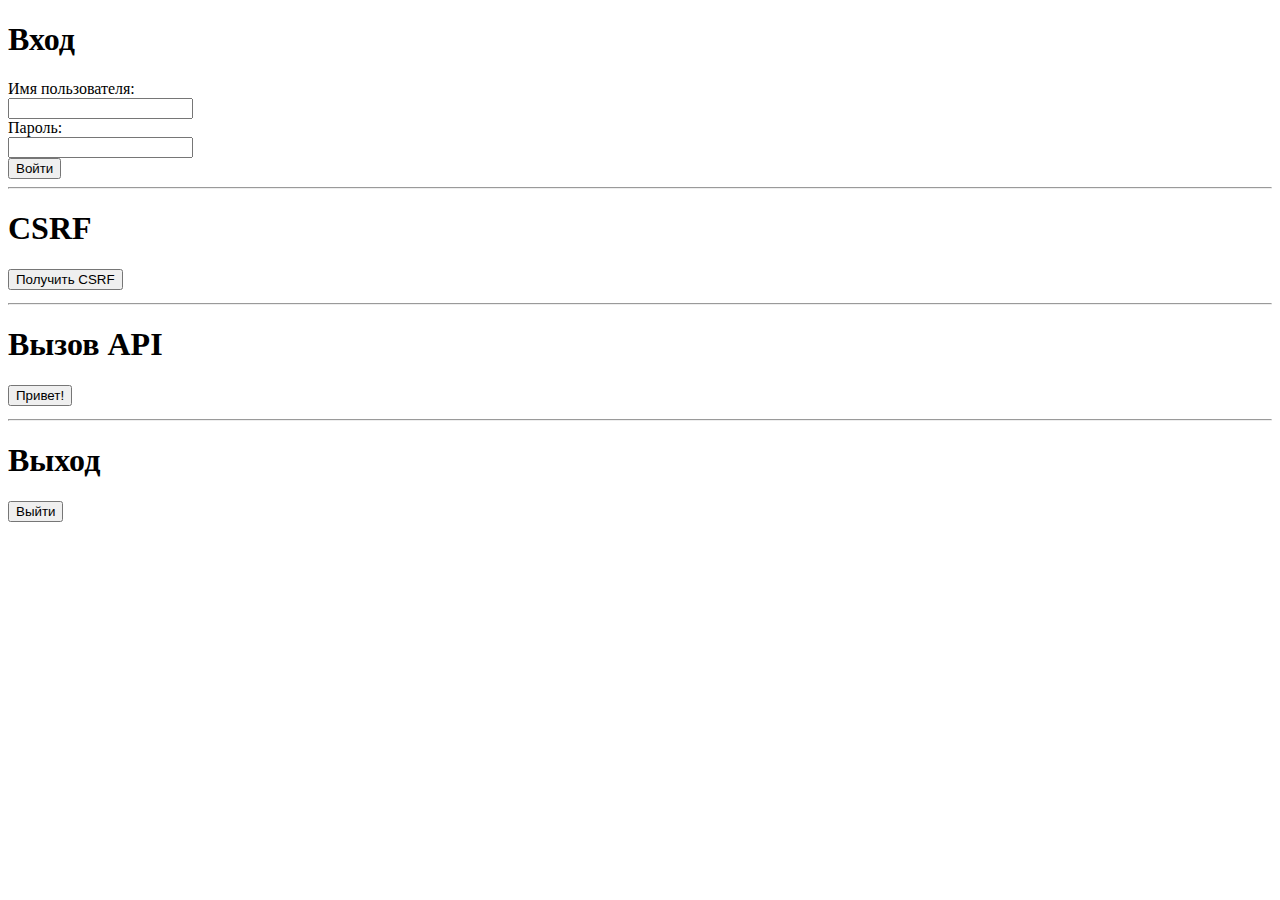
==== src/main/resources/static/index.html @ 33feafd9 "change UserRole to enum type; update data.sql and changelog to add new required tables; fix logout p" ====
<!DOCTYPE html>
<html lang="en">
<head>
    <meta charset="UTF-8">
    <title>Title</title>
</head>
<body>
<!-- ВХОД -->
<h1>Вход</h1>
<form id="login-form">
    <label>
        Имя пользователя:<br>
        <input type="text" id="input-username">
    </label><br>
    <label>
        Пароль:<br>
        <input type="password" id="input-password">
    </label><br>
    <button type="submit">Войти</button>
</form>
<hr>
<!-- CSRF -->
<h1>CSRF</h1>
<button id="get-csrf">Получить CSRF</button>
<pre id="csrf"></pre>
<hr>
<!-- API -->
<h1>Вызов API</h1>
<button id="hello">Привет!</button>
<br>
<pre id="greeting"></pre>
<hr>
<!-- ВЫХОД -->
<h1>Выход</h1>
<button id="logout">Выйти</button>


<script>
    (() => {
        document.querySelector("form#login-form").onsubmit = e => {
            e.preventDefault();

            const username = document.querySelector("input#input-username").value;
            const password = document.querySelector("input#input-password").value;

            fetch("/csrf", {
                headers: {
                    "Authorization": `Basic ${btoa(username + ":" + password)}`
                }
            }).then(response => {
                if (response.status !== 200) {
                    throw new Error(`Unexpected status: ${response.status}`)
                }
                return response.text();
            }).then(text => {
                document.querySelector("pre#csrf").innerText = text
            })
        }

        document.querySelector("button#get-csrf").onclick = _ => {
            fetch("/csrf").then(response => {
                if (response.status !== 200) {
                    throw new Error(`Unexpected status: ${response.status}`)
                }
                return response.text();
            }).then(text => {
                document.querySelector("pre#csrf").innerText = text
            })
        }

        document.querySelector("button#hello").onclick = _ => {
            fetch("/api/user/whoami").then(response => {
                if (response.status !== 200) {
                    throw new Error(`Unexpected status: ${response.status}`)
                }
                return response.text();
            }).then(text => {
                document.querySelector("pre#greeting").innerText = text
            })
        };

        document.querySelector("button#logout").onclick = _ => {
            const jwt = JSON.parse(document.querySelector("pre#csrf").innerText);
            fetch(`/logout?${jwt.parameterName}=${jwt.token}`, {
                method: "POST"
            }).then(_ => {
                document.querySelector("pre#csrf").innerText = '';
                document.querySelector("pre#greeting").innerText = '';
            })
        }
    })();
</script>
</body>
</html>
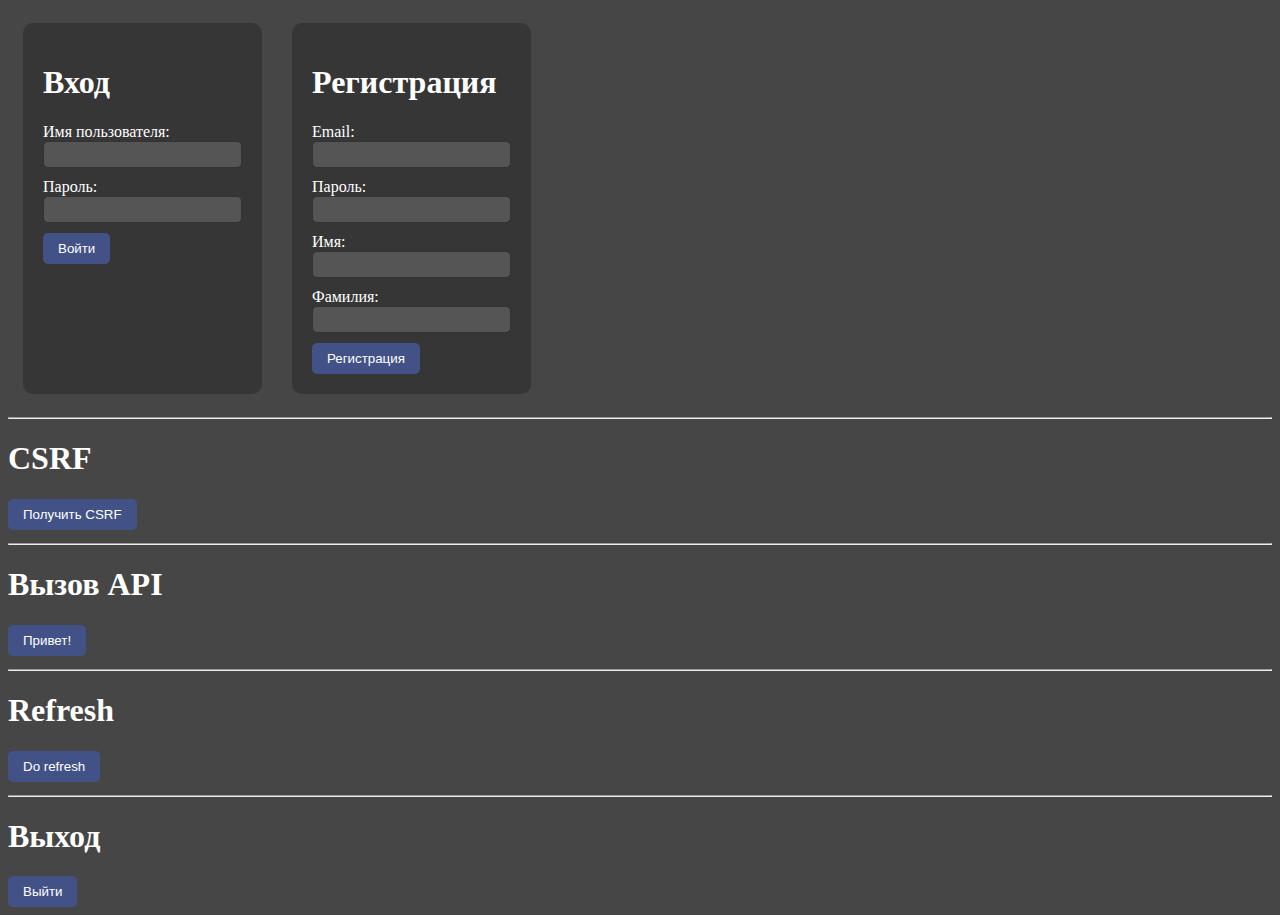
==== commit e24ccc3a: "Merge pull request #25 from NomedXD/karelin-main" ====
--- a/src/main/resources/static/index.html
+++ b/src/main/resources/static/index.html
@@ -3,21 +3,82 @@
 <head>
     <meta charset="UTF-8">
     <title>Title</title>
+    <style>
+        body {
+            background: #464646;
+            color: white; /* Adjust text color for better readability */
+        }
+
+        form {
+            margin: 15px;
+            background: #363636;
+            padding: 20px;
+            border-radius: 10px;
+        }
+
+        label {
+            color: white; /* Adjust label color for better visibility */
+        }
+
+        input[type="text"],
+        input[type="password"] {
+            background: #555;
+            color: white;
+            border: 1px solid #333;
+            border-radius: 5px;
+            padding: 5px 10px;
+            margin-bottom: 10px;
+        }
+
+        button {
+            background: #425287;
+            color: white;
+            border: none;
+            border-radius: 5px;
+            padding: 8px 15px;
+            cursor: pointer;
+        }
+    </style>
+
 </head>
-<body>
+<body style="background: #464646">
 <!-- ВХОД -->
-<h1>Вход</h1>
-<form id="login-form">
-    <label>
-        Имя пользователя:<br>
-        <input type="text" id="input-username">
-    </label><br>
-    <label>
-        Пароль:<br>
-        <input type="password" id="input-password">
-    </label><br>
-    <button type="submit">Войти</button>
-</form>
+<div style="display: flex; width: 30%; justify-content: space-between">
+    <form id="login-form">
+        <h1>Вход</h1>
+        <label>
+            Имя пользователя:<br>
+            <input type="text" id="input-username">
+        </label><br>
+        <label>
+            Пароль:<br>
+            <input type="password" id="input-password">
+        </label><br>
+        <button type="submit">Войти</button>
+    </form>
+    <!-- Регистрация -->
+    <form id="register-form">
+        <h1>Регистрация</h1>
+        <label>
+            Email:<br>
+            <input type="text" id="input-username-register">
+        </label><br>
+        <label>
+            Пароль:<br>
+            <input type="password" id="input-password-register">
+        </label><br>
+        <label>
+            Имя:<br>
+            <input type="text" id="input-firstName-register">
+        </label><br>
+        <label>
+            Фамилия:<br>
+            <input type="text" id="input-secondName-register">
+        </label><br>
+        <button type="submit">Регистрация</button>
+    </form>
+</div>
+
 <hr>
 <!-- CSRF -->
 <h1>CSRF</h1>
@@ -30,22 +91,109 @@
 <br>
 <pre id="greeting"></pre>
 <hr>
+
+<!-- REFRESH -->
+<h1>Refresh</h1>
+<button id="refresh">Do refresh</button>
+<br>
+<pre id="access-token"></pre>
+<hr>
 <!-- ВЫХОД -->
 <h1>Выход</h1>
 <button id="logout">Выйти</button>
 
 
 <script>
-    (() => {
+    let accessToken;
+    let csrfToken;
+
+    function fetchCsrf () {
+        fetch("/csrf").then(async response => {
+            if (response.status !== 200) {
+                throw new Error(`Unexpected status: ${response.status}`)
+            }
+
+            csrfToken = await response.json()
+            console.log(csrfToken);
+            document.querySelector("pre#csrf").innerText = JSON.stringify(csrfToken);
+        })
+    }
+
+    (async () =>{
+        await fetchCsrf();
+
         document.querySelector("form#login-form").onsubmit = e => {
             e.preventDefault();
 
             const username = document.querySelector("input#input-username").value;
             const password = document.querySelector("input#input-password").value;
 
-            fetch("/csrf", {
+            fetch("/csrf").then(async response => {
+                if (response.status !== 200) {
+                    throw new Error(`Unexpected status: ${response.status}`)
+                }
+
+                const json = await response.json()
+                console.log(json)
+
+                await fetch(`/auth/login?${json.parameterName}=${json.token}`, {
+                    method: "POST",
+                    headers: {
+                        "Authorization": `Basic ${btoa(username + ":" + password)}`
+                    }
+                }).then(async response => {
+                        const jsonReponse = await response.json();
+                        console.log(jsonReponse)
+                        accessToken = jsonReponse.accessToken;
+                    }
+                )
+            })
+        }
+
+        document.querySelector("form#register-form").onsubmit = async e => {
+            e.preventDefault();
+
+            const email = document.querySelector("input#input-username-register").value;
+            const password = document.querySelector("input#input-password-register").value;
+            const firstName = document.querySelector("input#input-firstName-register").value;
+            const lastName = document.querySelector("input#input-secondName-register").value;
+
+            const userRegisterRequest = {
+                "email": email,
+                "password": password,
+                "firstName": firstName,
+                "lastName": lastName
+            }
+
+            console.log(userRegisterRequest)
+
+            await fetch(`/auth/register?${csrfToken.parameterName}=${csrfToken.token}`, {
+                method: "POST",
                 headers: {
-                    "Authorization": `Basic ${btoa(username + ":" + password)}`
+                    "Content-type": "application/json"
+                },
+                body: JSON.stringify(userRegisterRequest)
+            }).then(async response => {
+                    const jsonReponse = await response.json();
+                    console.log(jsonReponse)
+                    accessToken = jsonReponse.accessToken;
+                }
+            )
+        }
+
+
+        document.querySelector("button#get-csrf").onclick = _ => {
+            fetchCsrf();
+        }
+
+        document.querySelector("button#hello").onclick = _ => {
+            if(accessToken === undefined) {
+                document.querySelector("pre#greeting").innerText = "Please log in"
+                return;
+            }
+            fetch("/api/user/whoami", {
+                headers: {
+                    "Authorization": "Bearer " + accessToken
                 }
             }).then(response => {
                 if (response.status !== 200) {
@@ -53,41 +201,41 @@
                 }
                 return response.text();
             }).then(text => {
-                document.querySelector("pre#csrf").innerText = text
-            })
-        }
-
-        document.querySelector("button#get-csrf").onclick = _ => {
-            fetch("/csrf").then(response => {
-                if (response.status !== 200) {
-                    throw new Error(`Unexpected status: ${response.status}`)
-                }
-                return response.text();
-            }).then(text => {
-                document.querySelector("pre#csrf").innerText = text
-            })
-        }
-
-        document.querySelector("button#hello").onclick = _ => {
-            fetch("/api/user/whoami").then(response => {
-                if (response.status !== 200) {
-                    throw new Error(`Unexpected status: ${response.status}`)
-                }
-                return response.text();
-            }).then(text => {
                 document.querySelector("pre#greeting").innerText = text
             })
         };
 
         document.querySelector("button#logout").onclick = _ => {
-            const jwt = JSON.parse(document.querySelector("pre#csrf").innerText);
-            fetch(`/logout?${jwt.parameterName}=${jwt.token}`, {
+            if(csrfToken === undefined) {
+                fetchCsrf();
+            }
+            fetch(`/auth/logout?${csrfToken.parameterName}=${csrfToken.token}`, {
                 method: "POST"
             }).then(_ => {
+                accessToken = undefined;
                 document.querySelector("pre#csrf").innerText = '';
                 document.querySelector("pre#greeting").innerText = '';
             })
-        }
+        };
+
+        document.querySelector("button#refresh").onclick = _ => {
+            if(accessToken === undefined) {
+                document.querySelector("pre#access-token").innerText = "Please log in"
+                return;
+            }
+            if(csrfToken === undefined) {
+                fetchCsrf();
+            }
+
+            fetch(`/auth/refresh?${csrfToken.parameterName}=${csrfToken.token}`, {
+                method: "POST"
+            }).then(async response => {
+                const json = await response.json();
+                accessToken = json.accessToken;
+                document.querySelector("pre#access-token").innerText = accessToken;
+            })
+        };
+
     })();
 </script>
 </body>
